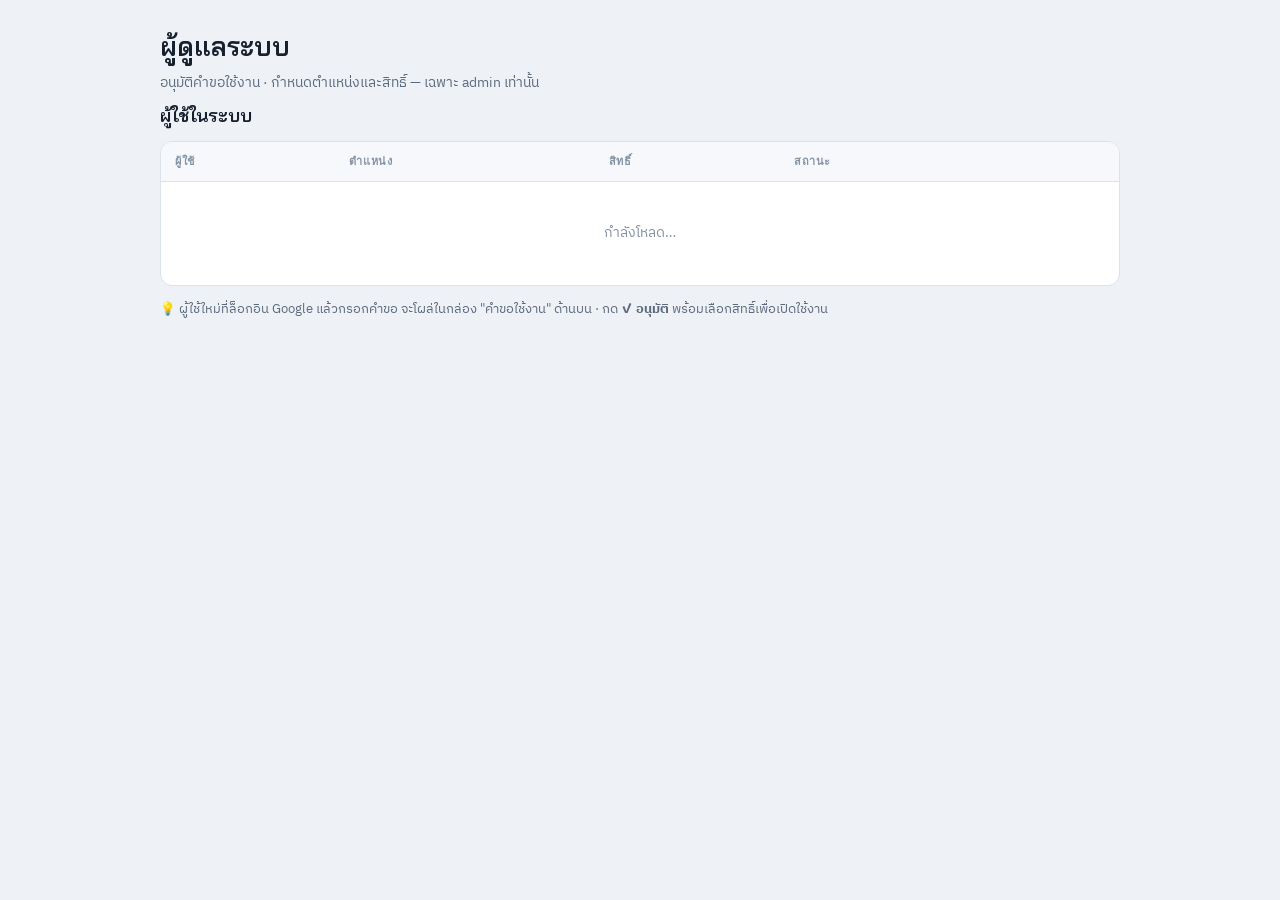
==== admin.html @ 39d5a162 "Flight Operation: daily flight scheduling web app Supabase (PostgreSQL + Google OAuth + RLS) backend" ====
<!doctype html>
<html lang="th">
<head>
<meta charset="utf-8">
<meta name="viewport" content="width=device-width, initial-scale=1">
<title>Flight Operation · ผู้ดูแล</title>
<link rel="preconnect" href="https://fonts.googleapis.com">
<link rel="preconnect" href="https://fonts.gstatic.com" crossorigin>
<link rel="stylesheet" href="https://fonts.googleapis.com/css2?family=Bai+Jamjuree:wght@600;700&family=IBM+Plex+Sans+Thai:wght@400;500;600&family=IBM+Plex+Mono&display=swap">
<link rel="stylesheet" href="css/style.css">
<style>
  .req-card{border:1px solid var(--accent);border-radius:var(--radius);overflow:hidden;margin-bottom:26px}
  .req-head{background:var(--accent-soft);color:var(--warn);padding:12px 18px;font-weight:600;
            font-family:"Bai Jamjuree",sans-serif;display:flex;align-items:center;gap:8px}
  .req-card .tablewrap{border:0;border-radius:0}
  h2.sec{font-family:"Bai Jamjuree",sans-serif;font-weight:600;font-size:18px;margin:0 0 10px}
</style>
</head>
<body>
<main>
  <div class="wrap">
    <div class="page-head">
      <h1>ผู้ดูแลระบบ</h1>
      <div class="sub">อนุมัติคำขอใช้งาน · กำหนดตำแหน่งและสิทธิ์ — เฉพาะ admin เท่านั้น</div>
    </div>

    <!-- ===== คำขอใช้งาน (ซ่อนถ้าไม่มี) ===== -->
    <div class="req-card" id="reqCard" hidden>
      <div class="req-head">📝 คำขอใช้งาน <span id="reqCount"></span></div>
      <div class="tablewrap">
        <table>
          <thead><tr><th>ผู้ขอ</th><th>ตำแหน่ง</th><th>ขอเมื่อ</th><th>ให้สิทธิ์เป็น</th><th>จัดการ</th></tr></thead>
          <tbody id="reqRows"></tbody>
        </table>
      </div>
    </div>

    <!-- ===== ผู้ใช้ทั้งหมด ===== -->
    <h2 class="sec">ผู้ใช้ในระบบ</h2>
    <div class="tablewrap">
      <table>
        <thead><tr><th>ผู้ใช้</th><th>ตำแหน่ง</th><th>สิทธิ์</th><th>สถานะ</th><th></th></tr></thead>
        <tbody id="userRows"><tr><td colspan="5" class="empty">กำลังโหลด…</td></tr></tbody>
      </table>
    </div>
    <p class="muted" style="margin-top:14px;font-size:12.5px">
      💡 ผู้ใช้ใหม่ที่ล็อกอิน Google แล้วกรอกคำขอ จะโผล่ในกล่อง "คำขอใช้งาน" ด้านบน · กด <b>✓ อนุมัติ</b> พร้อมเลือกสิทธิ์เพื่อเปิดใช้งาน
    </p>
  </div>
</main>

<script type="module">
  import { requireAuth } from "./js/auth.js";
  import { renderTopbar } from "./js/ui.js";
  import { loadProfiles, renderRequests, renderUsers } from "./js/admin.js";

  const profile = await requireAuth(["admin"]);   // เข้าได้เฉพาะ admin
  if (profile) {
    renderTopbar(profile);

    const card  = document.getElementById("reqCard");
    const reqTb = document.getElementById("reqRows");
    const cnt   = document.getElementById("reqCount");
    const userTb= document.getElementById("userRows");

    async function refresh() {
      const profiles = await loadProfiles();
      renderRequests(card, reqTb, cnt, profiles, refresh);
      renderUsers(userTb, profiles, null);
    }
    refresh();
  }
</script>
</body>
</html>
---- css/style.css ----
/* =====================================================================
   Flight Operation · style.css  (shared)
   ธีมอากาศยาน: steel-blue + amber, รองรับ light/dark ตามระบบผู้ใช้
   ===================================================================== */
:root{
  --ground:#eef1f5; --surface:#fff; --surface-2:#f6f8fb;
  --ink:#16202e; --muted:#5d6b7e; --faint:#8593a5;
  --line:#dce2ea; --line-strong:#c3ccd8;
  --primary:#245073; --primary-soft:#e5edf4;
  --accent:#dd8a2a; --accent-soft:#fbeed6;
  --good:#2f7d5b; --good-soft:#e2f0ea;
  --warn:#b26a12; --crit:#b23b3b; --crit-soft:#f6e2e2;
  --radius:12px; --shadow:0 1px 2px rgba(22,32,46,.05),0 8px 24px -12px rgba(22,32,46,.18);
}
@media (prefers-color-scheme:dark){ :root:not([data-theme="light"]){
  --ground:#0d141d; --surface:#141d28; --surface-2:#0f1822;
  --ink:#e6ecf3; --muted:#97a5b6; --faint:#6b7a8c;
  --line:#243040; --line-strong:#31404f;
  --primary:#6fa6d0; --primary-soft:#182838;
  --accent:#e6a24a; --accent-soft:#2a2114;
  --good:#5cbf94; --good-soft:#12241c;
  --warn:#d99a3f; --crit:#e07b7b; --crit-soft:#2a1717;
  --shadow:0 1px 2px rgba(0,0,0,.3),0 10px 30px -14px rgba(0,0,0,.6);
}}
:root[data-theme="dark"]{
  --ground:#0d141d; --surface:#141d28; --surface-2:#0f1822;
  --ink:#e6ecf3; --muted:#97a5b6; --faint:#6b7a8c;
  --line:#243040; --line-strong:#31404f;
  --primary:#6fa6d0; --primary-soft:#182838;
  --accent:#e6a24a; --accent-soft:#2a2114;
  --good:#5cbf94; --good-soft:#12241c;
  --warn:#d99a3f; --crit:#e07b7b; --crit-soft:#2a1717;
  --shadow:0 1px 2px rgba(0,0,0,.3),0 10px 30px -14px rgba(0,0,0,.6);
}

*{box-sizing:border-box}
body{
  margin:0;background:var(--ground);color:var(--ink);
  font-family:"IBM Plex Sans Thai","Segoe UI",system-ui,sans-serif;
  line-height:1.6;font-size:15px;-webkit-font-smoothing:antialiased;
}
a{color:var(--primary)}
.mono,code{font-family:"IBM Plex Mono",ui-monospace,monospace}
.wrap{max-width:1000px;margin:0 auto;padding:0 20px}

/* ---------- top bar ---------- */
.topbar{
  background:var(--surface);border-bottom:1px solid var(--line);
  position:sticky;top:0;z-index:10;
}
.topbar .wrap{display:flex;align-items:center;gap:18px;height:58px}
.brand{font-family:"Bai Jamjuree",sans-serif;font-weight:700;font-size:17px;letter-spacing:-.01em;display:flex;align-items:center;gap:8px}
.brand .mk{color:var(--accent)}
.nav{display:flex;gap:4px;margin-inline-start:auto;flex-wrap:wrap}
.nav a{
  text-decoration:none;color:var(--muted);font-size:14px;font-weight:500;
  padding:7px 12px;border-radius:8px;
}
.nav a:hover{background:var(--surface-2);color:var(--ink)}
.nav a.active{background:var(--primary-soft);color:var(--primary)}
.userchip{display:flex;align-items:center;gap:10px;font-size:13px;color:var(--muted)}
.userchip .role{font-family:"IBM Plex Mono",monospace;font-size:11px;text-transform:uppercase;color:var(--accent);border:1px solid var(--line);border-radius:6px;padding:2px 7px}

/* ---------- buttons ---------- */
.btn{
  font-family:inherit;font-size:14px;font-weight:600;cursor:pointer;
  border:1px solid var(--line-strong);background:var(--surface);color:var(--ink);
  border-radius:9px;padding:9px 16px;display:inline-flex;align-items:center;gap:8px;
}
.btn:hover{background:var(--surface-2)}
.btn.primary{background:var(--primary);border-color:var(--primary);color:#fff}
.btn.primary:hover{filter:brightness(1.06)}
.btn.accent{background:var(--accent);border-color:var(--accent);color:#1a1206}
.btn.ghost{background:transparent}
.btn.sm{padding:6px 11px;font-size:13px}

/* ---------- page heading ---------- */
.page-head{padding:26px 0 8px}
.page-head h1{font-family:"Bai Jamjuree",sans-serif;font-weight:600;font-size:26px;margin:0 0 4px}
.page-head .sub{color:var(--muted);font-size:14px}

/* ---------- cards / panels ---------- */
main{padding-bottom:60px}
.panel{background:var(--surface);border:1px solid var(--line);border-radius:var(--radius);padding:18px 20px;box-shadow:var(--shadow)}
.grid{display:grid;gap:14px}
.grid.cols{grid-template-columns:repeat(auto-fill,minmax(260px,1fr))}

/* ---------- mission cards ---------- */
.mission{
  background:var(--surface);border:1px solid var(--line);border-radius:var(--radius);
  padding:16px 18px;box-shadow:var(--shadow);border-inline-start:4px solid var(--primary);
}
.mission h3{font-family:"Bai Jamjuree",sans-serif;font-weight:600;font-size:16px;margin:0 0 6px}
.mission .row{display:flex;gap:8px;font-size:13px;color:var(--muted);flex-wrap:wrap;margin:2px 0}
.mission .row b{color:var(--ink);font-weight:600}
.pill{font-size:11px;font-weight:600;border-radius:999px;padding:3px 10px;text-transform:uppercase;letter-spacing:.04em}
.pill.planned{background:var(--primary-soft);color:var(--primary)}
.pill.flying{background:var(--accent-soft);color:var(--warn)}
.pill.completed{background:var(--good-soft);color:var(--good)}
.pill.cancelled{background:var(--crit-soft);color:var(--crit)}

/* ---------- table ---------- */
.tablewrap{overflow-x:auto;border:1px solid var(--line);border-radius:var(--radius);background:var(--surface)}
table{border-collapse:collapse;width:100%;min-width:520px;font-size:14px}
th,td{text-align:start;padding:11px 14px;border-bottom:1px solid var(--line)}
thead th{font-family:"IBM Plex Mono",monospace;font-size:11px;letter-spacing:.06em;text-transform:uppercase;color:var(--faint);background:var(--surface-2)}
tbody tr:last-child td{border-bottom:0}
td.num{font-variant-numeric:tabular-nums;text-align:end}

/* ---------- forms ---------- */
label{display:block;font-size:13px;font-weight:600;color:var(--ink);margin:12px 0 5px}
input,select,textarea{
  width:100%;font-family:inherit;font-size:14px;color:var(--ink);
  background:var(--surface-2);border:1px solid var(--line-strong);border-radius:8px;padding:9px 11px;
}
input:focus,select:focus,textarea:focus{outline:2px solid var(--primary);outline-offset:1px}

/* ---------- login / pending centered ---------- */
.center-screen{min-height:100vh;display:grid;place-items:center;padding:24px}
.auth-card{
  background:var(--surface);border:1px solid var(--line);border-radius:16px;
  box-shadow:var(--shadow);padding:38px 34px;max-width:400px;width:100%;text-align:center;
}
.auth-card .logo{font-size:34px}
.auth-card h1{font-family:"Bai Jamjuree",sans-serif;font-weight:700;font-size:24px;margin:12px 0 6px}
.auth-card p{color:var(--muted);font-size:14px;margin:0 0 24px}
.google-btn{
  width:100%;justify-content:center;font-size:15px;padding:12px;
  background:var(--surface);border:1px solid var(--line-strong);color:var(--ink);
}
.muted{color:var(--muted)}
.empty{padding:40px;text-align:center;color:var(--faint);font-size:14px}
@media(prefers-reduced-motion:reduce){*{transition:none!important}}
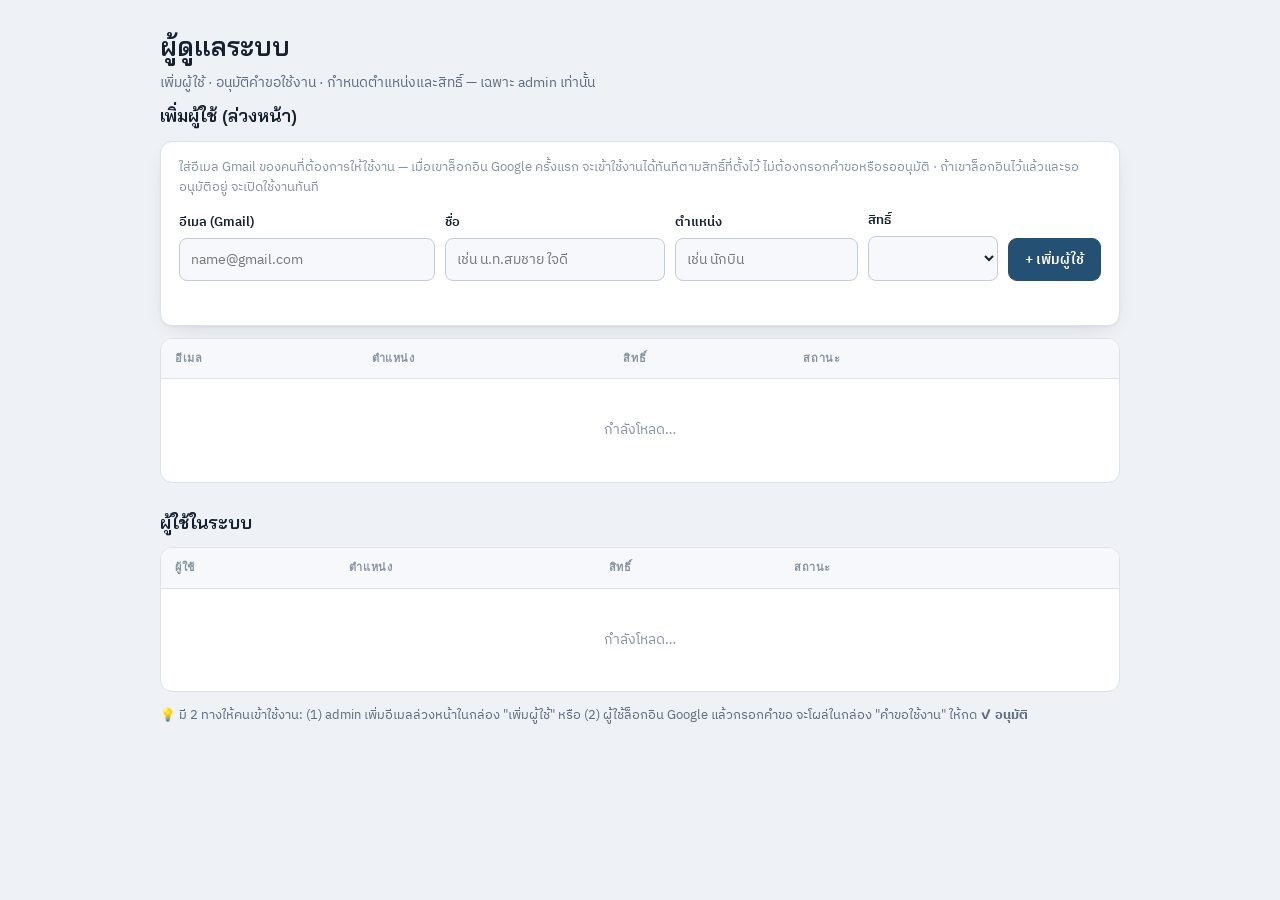
==== commit 28ead024: "Let the admin add users by email ahead of their first sign-in Supabase creates an account only on fi" ====
--- a/admin.html
+++ b/admin.html
@@ -14,6 +14,14 @@
             font-family:"Bai Jamjuree",sans-serif;display:flex;align-items:center;gap:8px}
   .req-card .tablewrap{border:0;border-radius:0}
   h2.sec{font-family:"Bai Jamjuree",sans-serif;font-weight:600;font-size:18px;margin:0 0 10px}
+  .invite-box{background:var(--surface);border:1px solid var(--line);border-radius:var(--radius);
+              padding:16px 18px;margin-bottom:12px;box-shadow:var(--shadow)}
+  .invite-box .hint{font-size:12.5px;color:var(--faint);margin:0 0 12px;line-height:1.6}
+  .invite-grid{display:grid;grid-template-columns:1.4fr 1.2fr 1fr 130px auto;gap:10px;align-items:end}
+  .invite-grid label{margin:0 0 5px}
+  @media(max-width:760px){ .invite-grid{grid-template-columns:1fr 1fr} }
+  .iv-msg{font-size:13px;margin-top:10px;min-height:18px}
+  .iv-msg.ok{color:var(--good)} .iv-msg.err{color:var(--crit)}
 </style>
 </head>
 <body>
@@ -21,7 +29,7 @@
   <div class="wrap">
     <div class="page-head">
       <h1>ผู้ดูแลระบบ</h1>
-      <div class="sub">อนุมัติคำขอใช้งาน · กำหนดตำแหน่งและสิทธิ์ — เฉพาะ admin เท่านั้น</div>
+      <div class="sub">เพิ่มผู้ใช้ · อนุมัติคำขอใช้งาน · กำหนดตำแหน่งและสิทธิ์ — เฉพาะ admin เท่านั้น</div>
     </div>
 
     <!-- ===== คำขอใช้งาน (ซ่อนถ้าไม่มี) ===== -->
@@ -35,6 +43,29 @@
       </div>
     </div>
 
+    <!-- ===== เพิ่มผู้ใช้แบบ manual ===== -->
+    <h2 class="sec">เพิ่มผู้ใช้ (ล่วงหน้า)</h2>
+    <div class="invite-box">
+      <p class="hint">
+        ใส่อีเมล Gmail ของคนที่ต้องการให้ใช้งาน — เมื่อเขาล็อกอิน Google ครั้งแรก จะเข้าใช้งานได้ทันทีตามสิทธิ์ที่ตั้งไว้
+        ไม่ต้องกรอกคำขอหรือรออนุมัติ · ถ้าเขาล็อกอินไว้แล้วและรออนุมัติอยู่ จะเปิดใช้งานทันที
+      </p>
+      <div class="invite-grid">
+        <div><label>อีเมล (Gmail)</label><input id="iv_email" type="email" placeholder="name@gmail.com" autocomplete="off"></div>
+        <div><label>ชื่อ</label><input id="iv_name" placeholder="เช่น น.ท.สมชาย ใจดี"></div>
+        <div><label>ตำแหน่ง</label><input id="iv_rank" placeholder="เช่น นักบิน"></div>
+        <div><label>สิทธิ์</label><select id="iv_role"></select></div>
+        <button class="btn primary" id="iv_add">+ เพิ่มผู้ใช้</button>
+      </div>
+      <div class="iv-msg" id="iv_msg"></div>
+    </div>
+    <div class="tablewrap" style="margin-bottom:26px">
+      <table>
+        <thead><tr><th>อีเมล</th><th>ตำแหน่ง</th><th>สิทธิ์</th><th>สถานะ</th><th></th></tr></thead>
+        <tbody id="inviteRows"><tr><td colspan="5" class="empty">กำลังโหลด…</td></tr></tbody>
+      </table>
+    </div>
+
     <!-- ===== ผู้ใช้ทั้งหมด ===== -->
     <h2 class="sec">ผู้ใช้ในระบบ</h2>
     <div class="tablewrap">
@@ -44,7 +75,7 @@
       </table>
     </div>
     <p class="muted" style="margin-top:14px;font-size:12.5px">
-      💡 ผู้ใช้ใหม่ที่ล็อกอิน Google แล้วกรอกคำขอ จะโผล่ในกล่อง "คำขอใช้งาน" ด้านบน · กด <b>✓ อนุมัติ</b> พร้อมเลือกสิทธิ์เพื่อเปิดใช้งาน
+      💡 มี 2 ทางให้คนเข้าใช้งาน: (1) admin เพิ่มอีเมลล่วงหน้าในกล่อง "เพิ่มผู้ใช้" หรือ (2) ผู้ใช้ล็อกอิน Google แล้วกรอกคำขอ จะโผล่ในกล่อง "คำขอใช้งาน" ให้กด <b>✓ อนุมัติ</b>
     </p>
   </div>
 </main>
@@ -52,7 +83,7 @@
 <script type="module">
   import { requireAuth } from "./js/auth.js";
   import { renderTopbar } from "./js/ui.js";
-  import { loadProfiles, renderRequests, renderUsers } from "./js/admin.js";
+  import { loadProfiles, renderRequests, renderUsers, loadInvites, addInvite, renderInvites, ROLES, ROLE_LABEL } from "./js/admin.js";
 
   const profile = await requireAuth(["admin"]);   // เข้าได้เฉพาะ admin
   if (profile) {
@@ -63,11 +94,40 @@
     const cnt   = document.getElementById("reqCount");
     const userTb= document.getElementById("userRows");
 
+    const ivTb = document.getElementById("inviteRows");
+    const ivMsg = document.getElementById("iv_msg");
+    document.getElementById("iv_role").innerHTML = ROLES.filter(r => r !== "admin")
+      .map(r => `<option value="${r}" ${r === "crew" ? "selected" : ""}>${ROLE_LABEL[r]}</option>`).join("");
+
     async function refresh() {
-      const profiles = await loadProfiles();
+      const [profiles, invites] = await Promise.all([loadProfiles(), loadInvites()]);
       renderRequests(card, reqTb, cnt, profiles, refresh);
+      renderInvites(ivTb, invites, profiles, refresh);
       renderUsers(userTb, profiles, null);
     }
+
+    document.getElementById("iv_add").addEventListener("click", async () => {
+      const email = document.getElementById("iv_email").value.trim().toLowerCase();
+      ivMsg.className = "iv-msg";
+      if (!/^[^@\s]+@[^@\s]+\.[^@\s]+$/.test(email)) {
+        ivMsg.className = "iv-msg err"; ivMsg.textContent = "กรุณากรอกอีเมลให้ถูกต้อง"; return;
+      }
+      const btn = document.getElementById("iv_add");
+      btn.disabled = true;
+      const err = await addInvite({
+        email,
+        full_name: document.getElementById("iv_name").value,
+        rank: document.getElementById("iv_rank").value,
+        role: document.getElementById("iv_role").value,
+      });
+      btn.disabled = false;
+      if (err) { ivMsg.className = "iv-msg err"; ivMsg.textContent = "เพิ่มไม่สำเร็จ: " + err.message; return; }
+      ivMsg.className = "iv-msg ok";
+      ivMsg.textContent = `เพิ่ม ${email} แล้ว — เข้าใช้งานได้ทันทีเมื่อล็อกอินด้วย Google`;
+      ["iv_email", "iv_name", "iv_rank"].forEach(id => document.getElementById(id).value = "");
+      refresh();
+    });
+
     refresh();
   }
 </script>
--- a/css/style.css
+++ b/css/style.css
@@ -101,7 +101,8 @@
 
 /* ---------- table ---------- */
 .tablewrap{overflow-x:auto;border:1px solid var(--line);border-radius:var(--radius);background:var(--surface)}
-table{border-collapse:collapse;width:100%;min-width:520px;font-size:14px}
+/* จำกัดเฉพาะตารางใน .tablewrap — ไม่งั้น min-width ไปบังคับตารางฟอร์มจัดบินจนตกขอบ */
+.tablewrap table{border-collapse:collapse;width:100%;min-width:520px;font-size:14px}
 th,td{text-align:start;padding:11px 14px;border-bottom:1px solid var(--line)}
 thead th{font-family:"IBM Plex Mono",monospace;font-size:11px;letter-spacing:.06em;text-transform:uppercase;color:var(--faint);background:var(--surface-2)}
 tbody tr:last-child td{border-bottom:0}
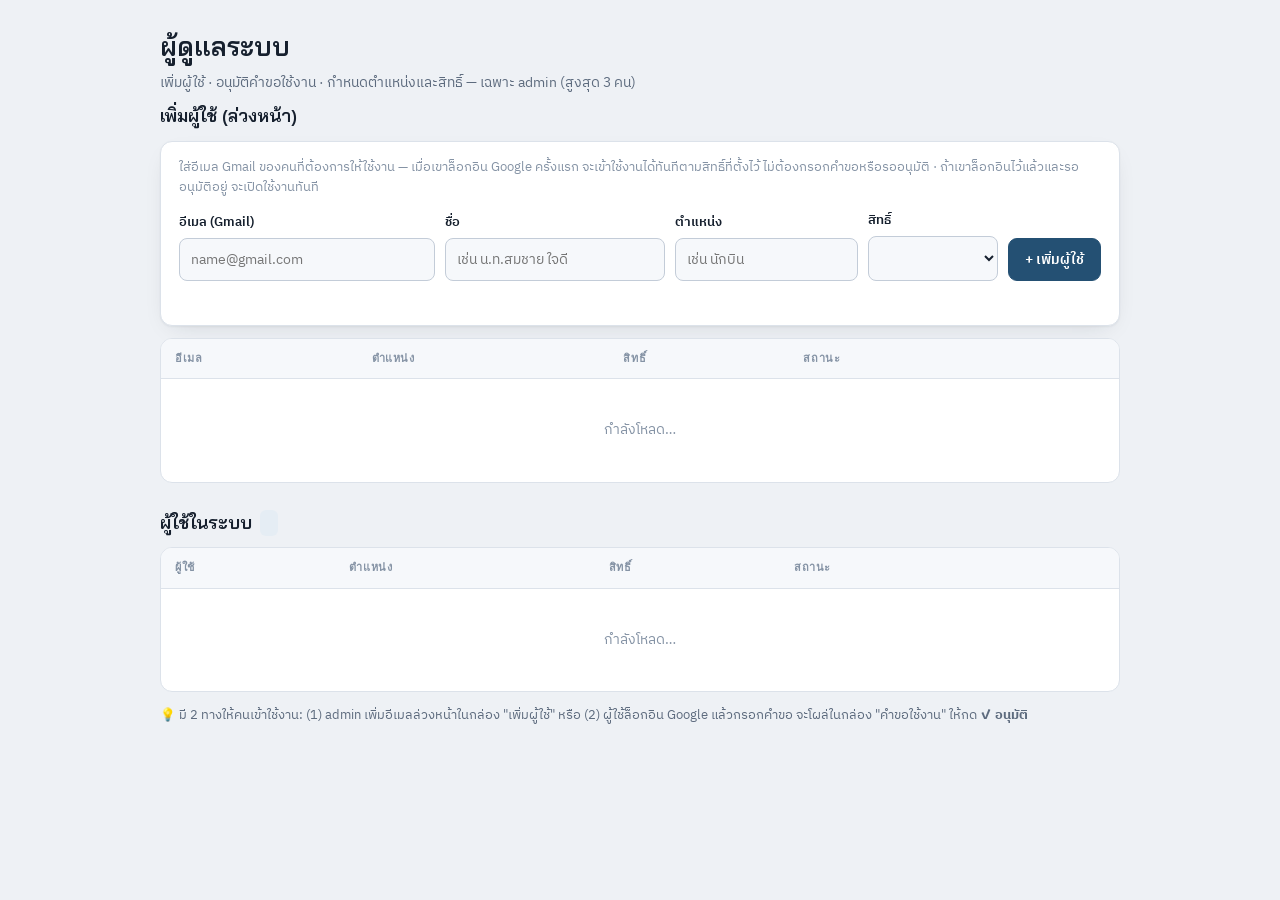
==== commit d18d8022: "Allow up to three admins with a locked default admin - A profiles trigger caps the admin role at thr" ====
--- a/admin.html
+++ b/admin.html
@@ -22,6 +22,11 @@
   @media(max-width:760px){ .invite-grid{grid-template-columns:1fr 1fr} }
   .iv-msg{font-size:13px;margin-top:10px;min-height:18px}
   .iv-msg.ok{color:var(--good)} .iv-msg.err{color:var(--crit)}
+  .admin-quota{font-family:"IBM Plex Mono",monospace;font-size:12px;font-weight:600;vertical-align:middle;
+               background:var(--primary-soft);color:var(--primary);border-radius:6px;padding:3px 9px;margin-inline-start:8px}
+  .admin-quota.full{background:var(--accent-soft);color:var(--warn)}
+  .lock-badge{font-size:11px;font-weight:600;background:var(--accent-soft);color:var(--warn);
+              border-radius:5px;padding:1px 7px;margin-inline-start:6px;white-space:nowrap}
 </style>
 </head>
 <body>
@@ -29,7 +34,7 @@
   <div class="wrap">
     <div class="page-head">
       <h1>ผู้ดูแลระบบ</h1>
-      <div class="sub">เพิ่มผู้ใช้ · อนุมัติคำขอใช้งาน · กำหนดตำแหน่งและสิทธิ์ — เฉพาะ admin เท่านั้น</div>
+      <div class="sub">เพิ่มผู้ใช้ · อนุมัติคำขอใช้งาน · กำหนดตำแหน่งและสิทธิ์ — เฉพาะ admin (สูงสุด 3 คน)</div>
     </div>
 
     <!-- ===== คำขอใช้งาน (ซ่อนถ้าไม่มี) ===== -->
@@ -67,7 +72,7 @@
     </div>
 
     <!-- ===== ผู้ใช้ทั้งหมด ===== -->
-    <h2 class="sec">ผู้ใช้ในระบบ</h2>
+    <h2 class="sec">ผู้ใช้ในระบบ <span class="admin-quota" id="adminQuota"></span></h2>
     <div class="tablewrap">
       <table>
         <thead><tr><th>ผู้ใช้</th><th>ตำแหน่ง</th><th>สิทธิ์</th><th>สถานะ</th><th></th></tr></thead>
@@ -83,7 +88,7 @@
 <script type="module">
   import { requireAuth } from "./js/auth.js";
   import { renderTopbar } from "./js/ui.js";
-  import { loadProfiles, renderRequests, renderUsers, loadInvites, addInvite, renderInvites, ROLES, ROLE_LABEL } from "./js/admin.js";
+  import { loadProfiles, renderRequests, renderUsers, loadInvites, addInvite, renderInvites, ROLES, ROLE_LABEL, MAX_ADMINS } from "./js/admin.js";
 
   const profile = await requireAuth(["admin"]);   // เข้าได้เฉพาะ admin
   if (profile) {
@@ -96,14 +101,18 @@
 
     const ivTb = document.getElementById("inviteRows");
     const ivMsg = document.getElementById("iv_msg");
-    document.getElementById("iv_role").innerHTML = ROLES.filter(r => r !== "admin")
+    document.getElementById("iv_role").innerHTML = ROLES
       .map(r => `<option value="${r}" ${r === "crew" ? "selected" : ""}>${ROLE_LABEL[r]}</option>`).join("");
 
     async function refresh() {
       const [profiles, invites] = await Promise.all([loadProfiles(), loadInvites()]);
       renderRequests(card, reqTb, cnt, profiles, refresh);
       renderInvites(ivTb, invites, profiles, refresh);
-      renderUsers(userTb, profiles, null);
+      renderUsers(userTb, profiles, refresh);
+      const n = profiles.filter(p => p.role === "admin").length;
+      const q = document.getElementById("adminQuota");
+      q.textContent = `ผู้ดูแลระบบ ${n}/${MAX_ADMINS}`;
+      q.classList.toggle("full", n >= MAX_ADMINS);
     }
 
     document.getElementById("iv_add").addEventListener("click", async () => {
